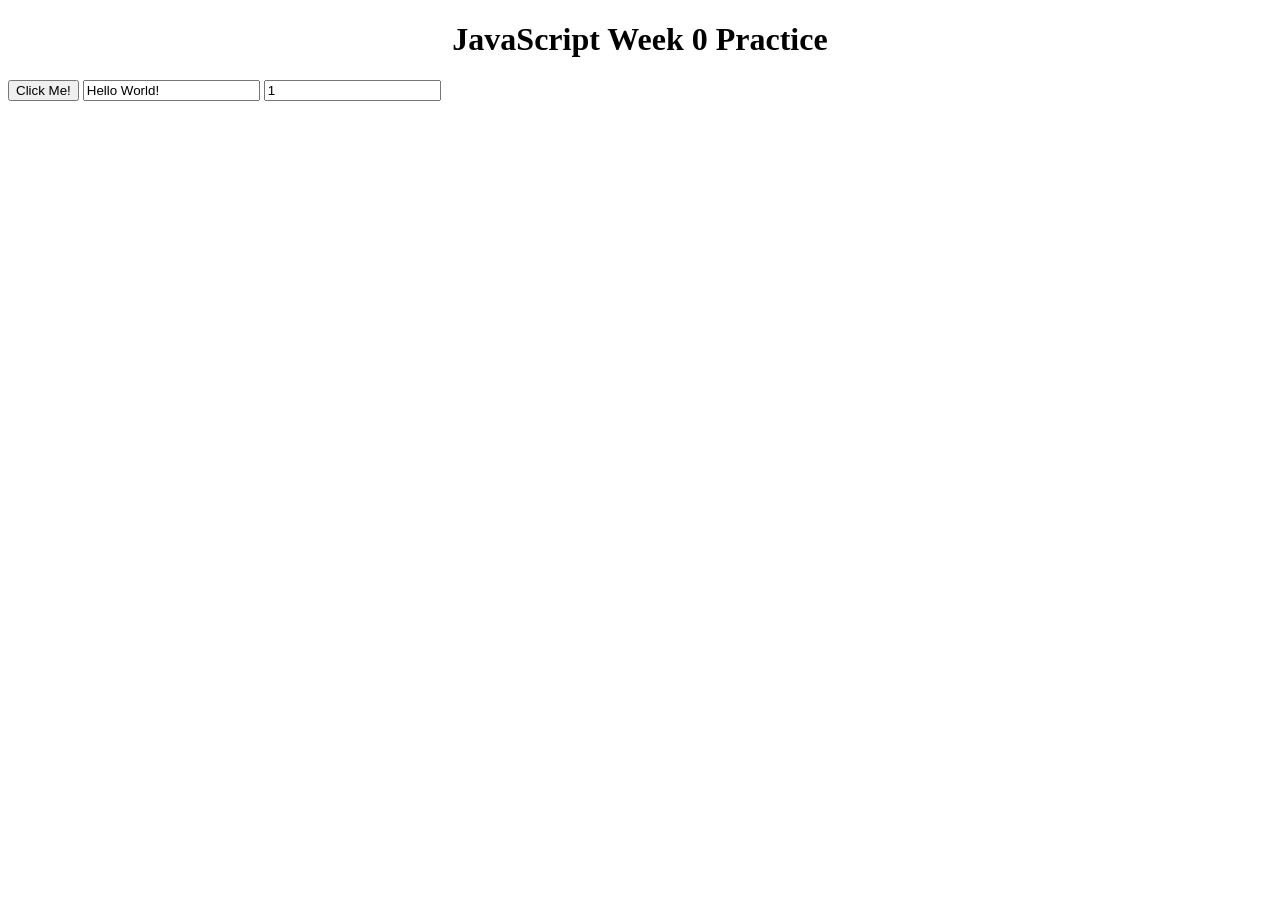
==== assignments/assignment-4/index.html @ ca72ecc7 "updated hello.js, created index.html" ====
<!DOCTYPE html>
<html>
<head>
    <title>ROAN RAFTER AWESOME HELLO WORLD SCRIPT</title>
</head>
<body>
    <h1 style="text-align: center;">JavaScript Week 0 Practice</h1>
    <button id="greetButton">Click Me!</button>
    <input type="text" id="printText" value="Hello World!"></input>
    <input type = "number" id="numPrints" value="1" min="1"></input>
    <div id="output"></div>
    
    <script src="hello.js"></script>
    <script>
        document.getElementById("greetButton").addEventListener("click", function() {
            const textElement = document.getElementById("output");
            const numPrints = document.getElementById("numPrints").value;
            const printText = document.getElementById("printText").value;

            textElement.textContent = (textElement.textContent + ' ' + arrowPrint(numPrints, printText));
        });
    </script>
</body>
</html>
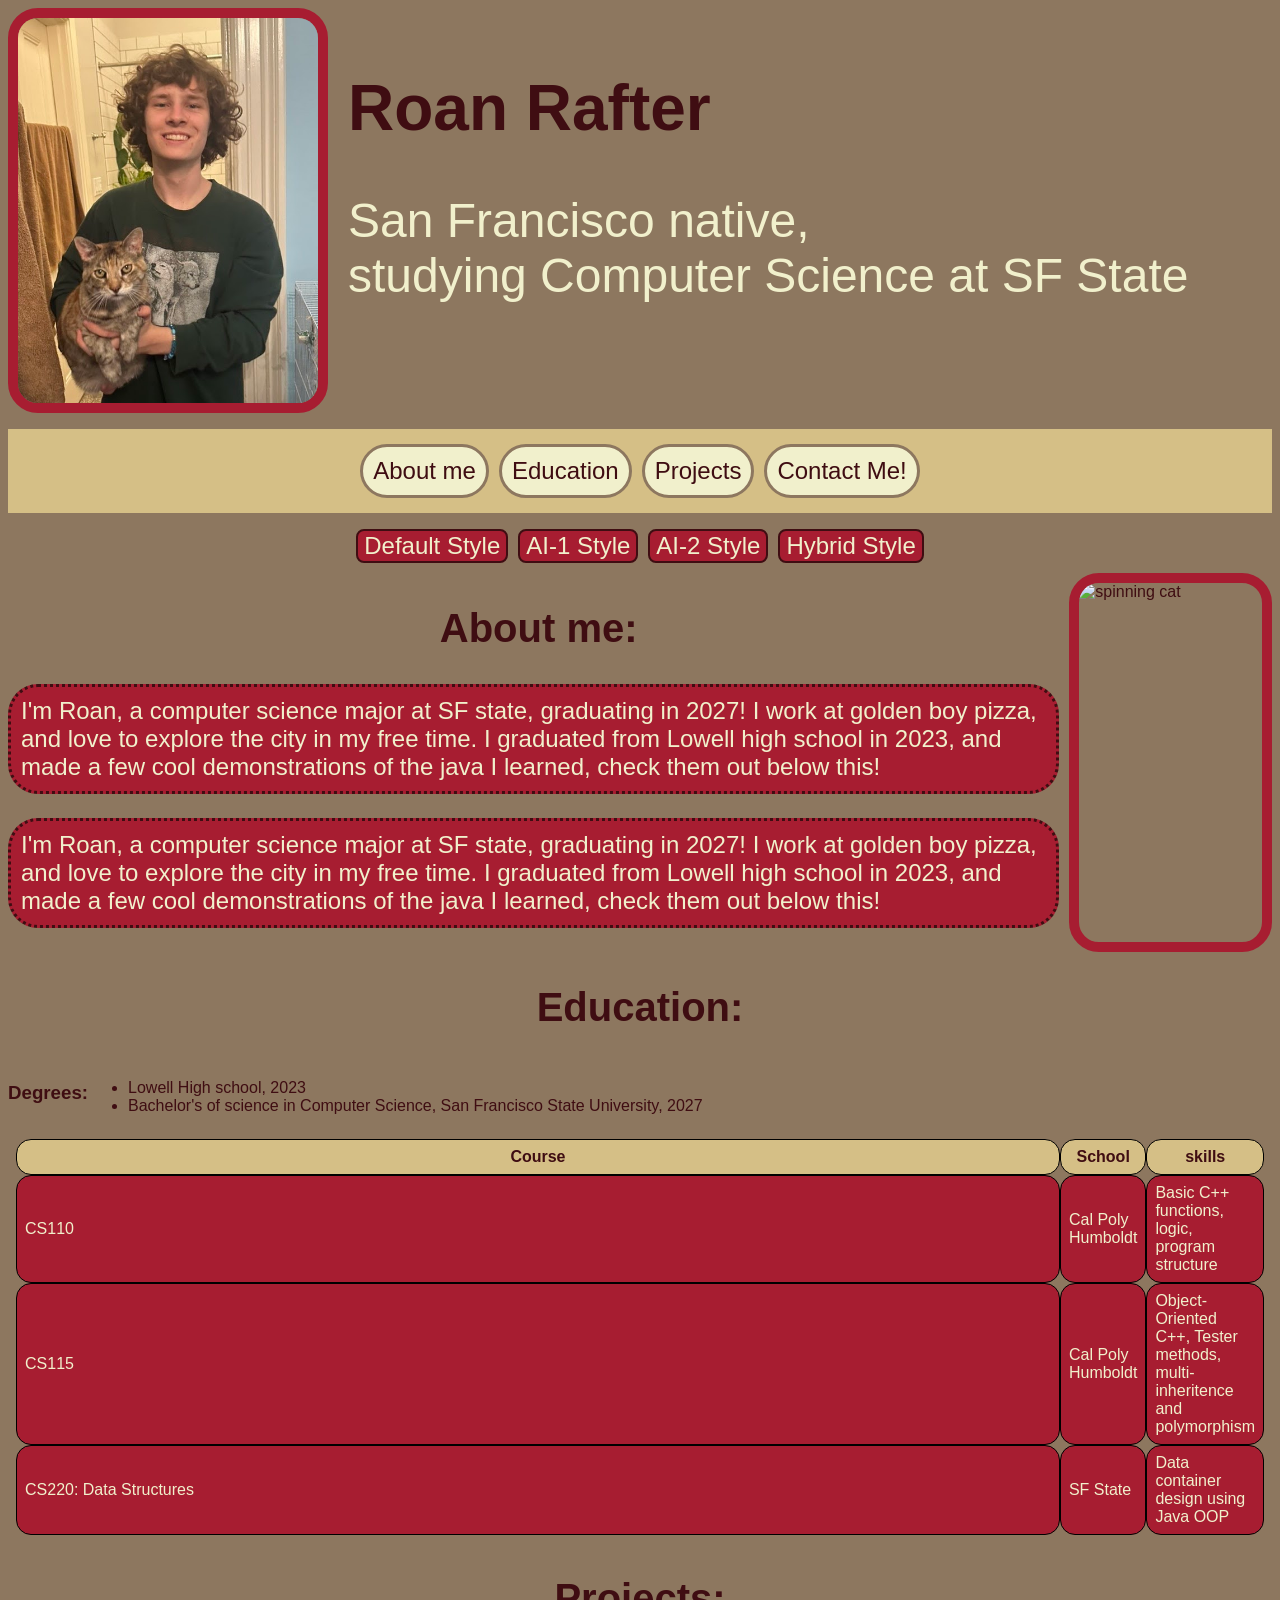
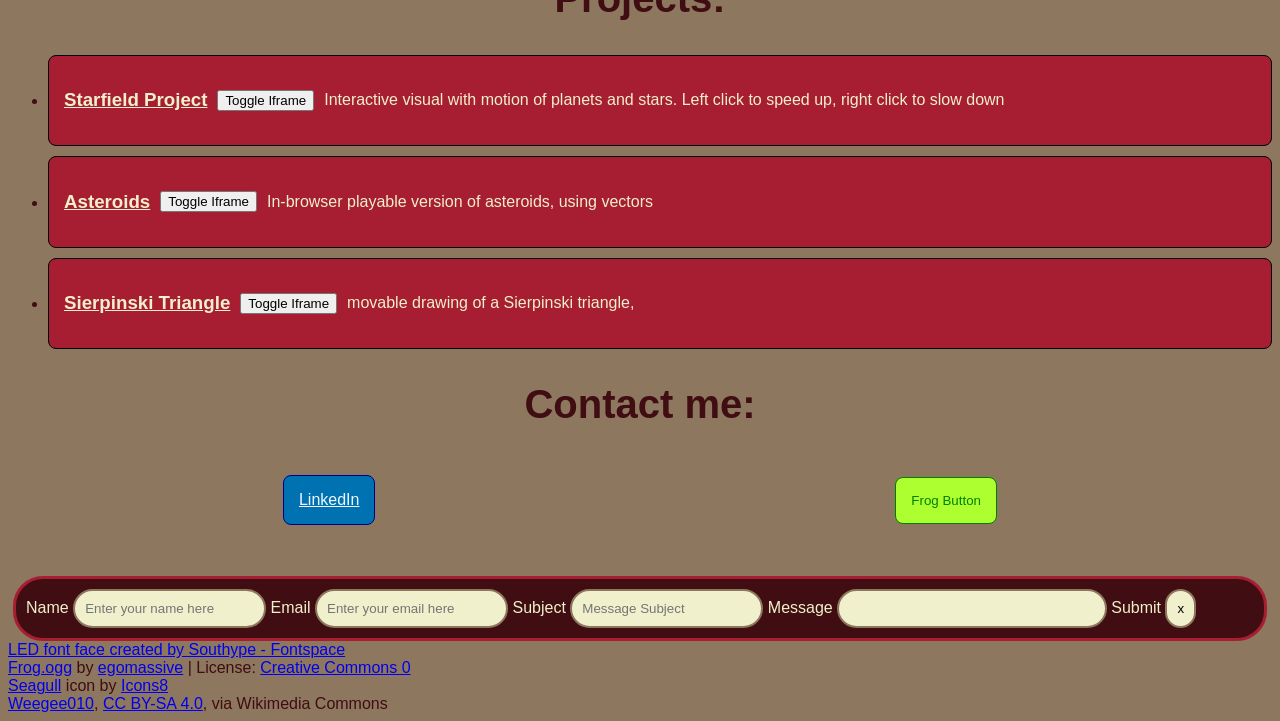
==== commit f4066119: "moved assignment 3 files into assignment4" ====
--- a/assignments/assignment-4/index.html
+++ b/assignments/assignment-4/index.html
@@ -1,24 +1,215 @@
 <!DOCTYPE html>
-<html>
+<html lang="en">
+
 <head>
-    <title>ROAN RAFTER AWESOME HELLO WORLD SCRIPT</title>
+    <meta charset="UTF-8">
+    <meta name="viewport" content="width=device-width, initial-scale=1.0">
+    
+<!-- website info-->
+    <title>Roan Rafter - Assignment 3</title>
+    <meta name="description" content="Roan Rafter's home page">
+    <meta name="tags"        content="HTML, C++, Java, Roan Rafter">
+    <meta name="author"      content="Roan Rafter">
+    <link type="image/png" sizes="16x16" rel="icon" href="./images/Seagull-favicon.png">
+    <link rel="stylesheet" href="./styles/styles.css" id="pagestyle"> 
+
+<!-- want to use this fun font i saw in a youtube video, so I went to the website
+    and it told me to paste the following into the head of my html doc -->
+    <link rel="preconnect" href="https://fonts.googleapis.com">
+    <link rel="preconnect" href="https://fonts.gstatic.com" crossorigin>
+    <link href="https://fonts.googleapis.com/css2?family=Atkinson+Hyperlegible:ital,wght@0,400;0,700;1,400;1,700&display=swap" rel="stylesheet">    
+
+<!-- Social media tags -->
+    <meta name="og:title" content="Roan Rafter - Assignment 3">
+
+<!-- Javascript Functions-->
+    <script>
+        function SetStyle1() {
+            document.getElementById('pagestyle').setAttribute('href', './styles/styles.css');
+        }
+        function SetStyle2() {
+            document.getElementById('pagestyle').setAttribute('href', './styles/AI-1.css');
+        }
+        function SetStyle3() {
+            document.getElementById('pagestyle').setAttribute('href', './styles/AI-2.css');
+        }
+        function SetStyle4() {
+            document.getElementById('pagestyle').setAttribute('href', './styles/hybrid.css');
+        }
+
+        function toggleIframe(frameID = "AsteroidsFrame"){
+            if (document.getElementById(frameID).style.display == "none") {
+                document.getElementById(frameID).style.display = "block";
+            } else {
+                document.getElementById(frameID).style.display = "none";
+            }
+        }
+
+        function playSound(){
+            var sound = new Audio('Ribbit.ogg');
+            sound.play();
+  }
+    </script>
+
 </head>
+
 <body>
-    <h1 style="text-align: center;">JavaScript Week 0 Practice</h1>
-    <button id="greetButton">Click Me!</button>
-    <input type="text" id="printText" value="Hello World!"></input>
-    <input type = "number" id="numPrints" value="1" min="1"></input>
-    <div id="output"></div>
-    
-    <script src="hello.js"></script>
-    <script>
-        document.getElementById("greetButton").addEventListener("click", function() {
-            const textElement = document.getElementById("output");
-            const numPrints = document.getElementById("numPrints").value;
-            const printText = document.getElementById("printText").value;
-
-            textElement.textContent = (textElement.textContent + ' ' + arrowPrint(numPrints, printText));
-        });
-    </script>
+<!-- header: Image, Name, and Blurb-->
+    <header>
+        <div class="header-content">
+            <img src="./images/profile.jpeg" alt="A picture of me, Roan Rafter!" width="300">
+            
+            <div class="header-text">
+                <h1>Roan Rafter</h1>
+                <p> San Francisco native, <br> studying Computer Science at SF State</p>
+            </div> 
+        </div>
+    </header>
+<!-- Navigation menu -->
+    <nav>
+        <ul>
+            <li><a href="#about">About me</a></li>
+            <!-- li><a href="#Skills">Skills</a></li -->
+            <li><a href="#Education">Education</a></li>
+            <li><a href="#Projects">Projects</a></li>
+            <li><a href="#Contact">Contact Me!</a></li>
+        </ul>
+    </nav>
+
+<!-- Theme Switcher -->
+    <div class="switcher">
+        <button onclick="SetStyle1()">Default Style</button>
+        <button onclick="SetStyle2()">AI-1 Style</button>
+        <button onclick="SetStyle3()">AI-2 Style</button>
+        <button onclick="SetStyle4()">Hybrid Style</button>
+    </div>
+
+<!-- About me -->
+    <div class="about-me">
+        <section id="about">
+            <h2 style="text-align:center;">About me:</h2>
+            <p>
+                I'm Roan, a computer science major at SF state, graduating in 2027! I work at golden boy pizza,
+                and love to explore the city in my free time. I graduated from Lowell high school in 2023, and made 
+                a few cool demonstrations of the java I learned, check them out below this!
+            </p>
+            <p>
+                I'm Roan, a computer science major at SF state, graduating in 2027! I work at golden boy pizza,
+                and love to explore the city in my free time. I graduated from Lowell high school in 2023, and made 
+                a few cool demonstrations of the java I learned, check them out below this!
+            </p>
+        </section>
+
+        <img src="https://upload.wikimedia.org/wikipedia/commons/e/e0/Standing-spinning-cat-ubrw30x0hyi4v9oh.gif" alt = "spinning cat" width="500">
+    </div>
+
+<!-- Education -->
+    <section id="Education">
+      
+        <div class="Education-Header"><h2>Education:</h2></div>
+        <div class="Education-Degrees">
+        <h3>Degrees:</h3>
+        <ul>
+            <li>Lowell High school, 2023</li>
+            <li>Bachelor's of science in Computer Science, San Francisco State University, 2027</li>
+        </ul>
+    </div>
+    
+        <table>
+            <thead>
+                <tr>
+                    <th>Course</th>
+                    <th>School</th>
+                    <th>skills</th>
+                </tr>
+            </thead>
+            <tr>
+                <td>CS110</td>
+                <td>Cal Poly Humboldt</td>
+                <td>Basic C++ functions, logic, program structure</td>
+            </tr>
+            <tr>
+                <td>CS115</td>
+                <td>Cal Poly Humboldt</td>
+                <td>Object-Oriented C++, Tester methods, multi-inheritence and polymorphism</td>
+            </tr>
+            <tr>
+                <td>CS220: Data Structures</td>
+                <td>SF State</td>
+                <td>Data container design using Java OOP</td>
+            </tr>
+        </table>
+    </section>
+
+<!-- Projects -->
+    <section id="Projects">
+        <h2>Projects:</h2>
+        <ul>
+            <div id="Starfield-text"><li><article>
+                <a href="https://rwrftr.github.io/Starfield/" target="_blank"><h3>Starfield Project</h3></a>
+                <button onclick="toggleIframe('StarfieldFrame')"> Toggle Iframe </button>
+                <p>Interactive visual with motion of planets and stars. Left click to speed up, right click to slow down</p>
+            </div>
+                <iframe id="StarfieldFrame" src="https://rwrftr.github.io/Starfield/" frameborder="0" width="1280" height="720"></iframe>
+            </article></li>
+            
+            <div id="Asteroids-text"><li><article>
+                <a href="https://rwrftr.github.io/AsteroidsGame/" target="_blank"><h3>Asteroids</h3></a> 
+                <button onclick="toggleIframe('AsteroidsFrame')"> Toggle Iframe </button>
+                <p>In-browser playable version of asteroids, using vectors</p>
+            </div>
+                <iframe id="AsteroidsFrame" src="https://rwrftr.github.io/AsteroidsGame/" frameborder="0" width="1280" height="720"></iframe>
+            </article></li>
+
+            <div id="Triange-text"><li><article>
+                <a href="https://rwrftr.github.io/SierpinskiTriangle/" target="_blank"><h3>Sierpinski Triangle</h3></a>
+                <button onclick="toggleIframe('TraingleFrame')"> Toggle Iframe </button>
+                <p>movable drawing of a Sierpinski triangle, </p>
+            </div>
+                <iframe id="TraingleFrame" src="https://rwrftr.github.io/SierpinskiTriangle/" frameborder="0" width="1280" height="720"></iframe>
+            </article></li>
+        </ul>
+    </section>
+    
 </body>
-</html>+
+<footer>
+<!-- Contact Info -->
+    <section id="Contact">
+        <h2>Contact me:</h2>
+        <div class="social-links">
+            <a href="https://www.linkedin.com/in/roan-rafter-a71b83263" target="_blank" style=" background: #0072b1; color: aliceblue; border: 1px solid darkblue;"> LinkedIn </a>
+            <button onclick="playSound()" style=" background: greenyellow; color: green; border: 1px solid green;">Frog Button</button>
+        </div>
+        <br><br>
+
+     <!-- Contact Form-->      
+        <form id="contactForm">
+            <label>Name</label>
+            <input type="text" placeholder="Enter your name here" name="Name:" required>
+
+            <label>Email</label>
+            <input type="email" placeholder="Enter your email here" name="Email:" pattern="\w+@\w+\.\w+" required>
+    
+            <label>Subject</label>
+            <input type="text" placeholder="Message Subject" name="Subject:">
+
+            <label>Message</label>
+            <input type="text" name="Message:" style="width: 20%;" required>
+
+            <label>Submit</label>
+            <input type="button" name="Submit" value="x">
+        </form>
+    </section>
+<!-- Attribution -->
+    <a href="https://www.fontspace.com/led-simple-st-font-f25060" title="LED font">LED font face created by Southype - Fontspace</a>
+    <br>
+    <a href="https://freesound.org/people/egomassive/sounds/536759/">Frog.ogg</a> by <a href="https://freesound.org/people/egomassive/">egomassive</a> | License: <a href="http://creativecommons.org/publicdomain/zero/1.0/">Creative Commons 0</a>
+    <br>
+    <a target="_blank" href="https://icons8.com/icon/MN4zNxgAPojy/seagull">Seagull</a> icon by <a target="_blank" href="https://icons8.com">Icons8</a>
+    <br>
+    <a href="https://commons.wikimedia.org/wiki/File:Interior_of_ETI_(%C5%A0koda)_14TrSF_bus_number_5538.JPG">Weegee010</a>, <a href="https://creativecommons.org/licenses/by-sa/4.0">CC BY-SA 4.0</a>, via Wikimedia Commons
+</footer>
+
+
+</html>
--- a/assignments/assignment-4/styles/styles.css
+++ b/assignments/assignment-4/styles/styles.css
@@ -0,0 +1,294 @@
+:root {
+    --color1: #3F0D12;
+    --color2: #A71D31;
+    --color3: #F1F0CC;
+    --color4: #D5BF86;
+    --color5: #8D775F;
+}
+
+/* Header: I wanted to have the image on the left half, with the text on the right but 
+    leaned up against the image. I wanted the text on the right half to be on top of 
+    each other (I added a <br>) and centered vertically, with the first line, my name, 
+    being larger, bolder,and a different color. 
+*/
+
+.header-content{
+    display: flex;
+}
+
+.header-text{
+  padding: 20px;
+  font-size: 200%;
+}
+
+.header-text p{
+  font-size: 150%;
+}
+
+h2 {
+  color: var(--color1);
+  text-align: center;
+  font-size: 250%;
+}
+
+/* Navigation Menu: I wanted a horizontal bar of color, with buttons in the middle,
+  and I wanted to animate the buttons. I initially wanted them to kind of increase in size 
+  and shake, but I ended up having them get bigger and smaller while they shake. I also
+  did not want them to appear like hyperlinks, or like you were clicking the text. On my
+  first try at the animation, I just made them spin when hovered, but since the text roatates 
+  and the animation occurs while the cursor hovers over the text and not the whole box, it would 
+  frequently jolt back to the default position because the rotation would cause the text to no 
+  longer be underneath the cursor, so I switched to the shaking to indicate focus and reactivity.
+
+  I wanted the switcher to be pretty basic, just some buttons. I think what I ended up doing kind of 
+  introduces clutter, and makes it difficult for your eye to decide where to go first, but I still like it.
+*/
+
+nav ul{
+  padding: 15px;
+  display: flex;
+  list-style: none;
+  justify-content:center;
+  background-color: var(--color4);
+}
+
+nav ul li{
+  margin-right: 5px;
+  margin-left: 5px;
+  padding: 10px;
+  border-style: solid;
+  border-color: var(--color5);
+  background-color: var(--color3);
+  border-radius: 30px;
+}
+
+@keyframes nav-bar-spin {
+  0% { transform: rotate(0deg); }
+  10% { transform: rotate((360*0.1)deg); }
+  20% { transform: rotate((360*0.2)deg); }
+  30% { transform: rotate((360*0.3)deg); }
+  40% { transform: rotate((360*0.4)deg); }
+  50% { transform: rotate((360*0.5)deg); }
+  60% { transform: rotate((360*0.6)deg); }
+  70% { transform: rotate((360*0.7)deg); }
+  80% { transform: rotate((360*0.8)deg); }
+  90% { transform: rotate((360*0.9)deg); }
+  100% { transform: rotate(360deg); }
+}
+
+@keyframes nav-bar-pulse {
+  0% { transform: scale(1); rotate: 0deg;}
+  25% {rotate: 20deg;}
+  50% { transform: scale(1.2); rotate: 0deg;}
+  75% {rotate: -20deg;}
+  100% { transform: scale(1); rotate: 0deg;}
+}
+
+nav ul li:hover{
+  animation-name: nav-bar-pulse;
+  animation-duration: 1s;
+  animation-iteration-count: infinite;
+  animation-timing-function: linear;
+}
+
+nav ul li a {
+  text-decoration: none;
+  color: var(--color1);
+  font-size: 150%;
+}
+
+nav ul li a:visited {
+  text-decoration: none;
+  color: var(--color1);
+}
+
+.switcher {
+  display: flex;
+  justify-content: center;
+  margin: 10px;
+  gap: 10px;
+}
+
+.switcher button {
+  color: var(--color3);
+  background-color: var(--color2);
+  border: 2px solid var(--color1);
+  border-radius: 8px;
+  font-size: 150%;
+}
+
+/* Body text: I really like this font, as it is so easy to read and, minimally styled as to not get
+              annoying after looking at it for a while. I then picked a color for the background of 
+              the site, as well as the heading text and paragraph text. 
+*/
+
+body {
+  font-family: "Atkinson Hyperlegible", sans-serif;
+  font-weight: 400;
+  font-style: normal;
+  background: var( --color5);
+  color: var(--color1);
+}
+
+body p {
+  color: var(--color3);
+}
+
+/* About Me: I wanted to have this section be a mirror of the header, with the image on the right and 
+             the text on the left. I did this, and realized that the text was not long enough to look 
+             good next to the image, so I added another text box and really liked the look of the double
+             boxes. Perhaps I could have done more to beautif
+*/
+
+  .about-me {
+    display:flex;
+  }
+
+  .about-me p {
+    font-size: 150%;
+    padding:10px;
+    margin-right: 10px;
+    background-color: var(--color2);
+    border-style:dotted;
+    border-color: var(--color1);
+    border-radius: 30px;
+  }
+
+  img {
+    border: 10px solid var(--color2);
+    border-radius: 30px;
+  }
+
+/* Education: For this section, what I really wanted, was for the table head to appear 
+              detatched from the rest of the table, and for the outer edges of the table
+              to be rounded but not the inner ones, except where the table head intersects 
+              with the table, where the corners should be rounded. I didn't end up being able
+              to prevent the inner corners from being rounded, and I think in order to split
+              the head from the rest of the table i would need to just make it a separate 
+              table in the HTML file, and then style it accordingly which I didn't want to do
+
+              for the degrees part, I knew I wanted to keep it a list and I wanted to keep it visually
+              unimportant since it has literally two lines of text. I feel it ends up looking a little 
+              unpolished, with the text having no decoration and lots of negative space on the right side,
+              but I think if the list were longer, it would have come out looking better. I also was not able
+              to center the "degrees" text vertically compared to the bulletted list, which I don't like.
+*/
+
+.Education-Degrees {
+  display: flex;
+}
+
+table, th, td {
+  border-collapse: se;
+  padding: 8px;
+
+  width: 100%;
+  border-spacing: 0;
+  border-radius: 15px;
+  overflow: hidden;
+}
+
+th {
+  border: 1px solid black;
+  background-color: var(--color4);
+  color: var(--color1);
+}
+
+td {
+  border: 1px solid black;
+  background-color: var(--color2);
+  color: var(--color3);
+}
+
+/* Projects: This section took me a while, as I wanted the borders around the project name and description
+             to expand when the iframe was expanded, and I just couldn't make it happen. I would have needed
+             to add another argument to my javascript, and my HTML for that section was already very hard to
+             look at, so I felt it was better to simply give the iframes their own borders, that would of course
+             only appear when they were rendered visible.
+
+*/
+article {
+  border: 1px solid black;
+  background-color: var(--color2);
+  padding: 15px;
+  border-radius: 8px;
+  display: flex;
+  align-items: center;
+  gap: 10px;
+  margin-bottom: 10px;
+}
+
+article a{
+  color: var(--color3);
+}
+
+iframe {
+  display: none;
+  border: 1px solid black;
+  background-color: var(--color2);
+  padding: 15px;
+  border-radius: 8px;
+
+  margin: 0 auto; /* Center horizontally */
+  width: 90%; /* Set a width (adjust as needed) */
+}
+
+.Starfield-text {
+  display: flex;
+}
+
+.Asteroids-text {
+  display: flex;
+}
+.Triangle-text {
+  display: flex;
+}
+
+/* Contact: For this section, I wanted my form to be contained in its own border with a background 
+            and everything, and I wanted to have the buttons be centered next to each other. I spent
+            a lot of time trying to get these buttons centered. Its probably something to do with one
+            og them being an <a> element, amd one of them being <button>, but it stumped me. I did not 
+            end up styling the attributions, because I genuinely like them as a left-justified stacked 
+            list with visible hyperlinks. Maybe I could have added a border and background to them, but 
+            I have a lot of boxes like that around my website and I like the look of the footer being 
+            just plaintext. It feels like it adds a level of credibility like having some links and credits
+            at the bottom. Idk. 
+*/
+
+.social-links {
+  display: flex; 
+  padding: 15px;
+  align-items: center;
+  text-align: center;
+}
+
+.social-links a{
+  padding: 15px;
+  border-radius: 8px;
+  margin: 0 auto;
+}
+
+.social-links button{
+  padding: 15px;
+  border-radius: 8px;
+  margin: 0 auto;
+}
+
+form {
+  margin-right: 5px;
+  margin-left: 5px;
+  padding: 10px;
+  border-style: solid;
+  border-color: var(--color2);
+  background-color: var(--color1);
+  color: var(--color3);
+  border-radius: 30px;
+}
+
+form input {
+  padding: 10px;
+  border-style: solid;
+  border-color: var(--color5);
+  background-color: var(--color3);
+  border-radius: 30px;
+}
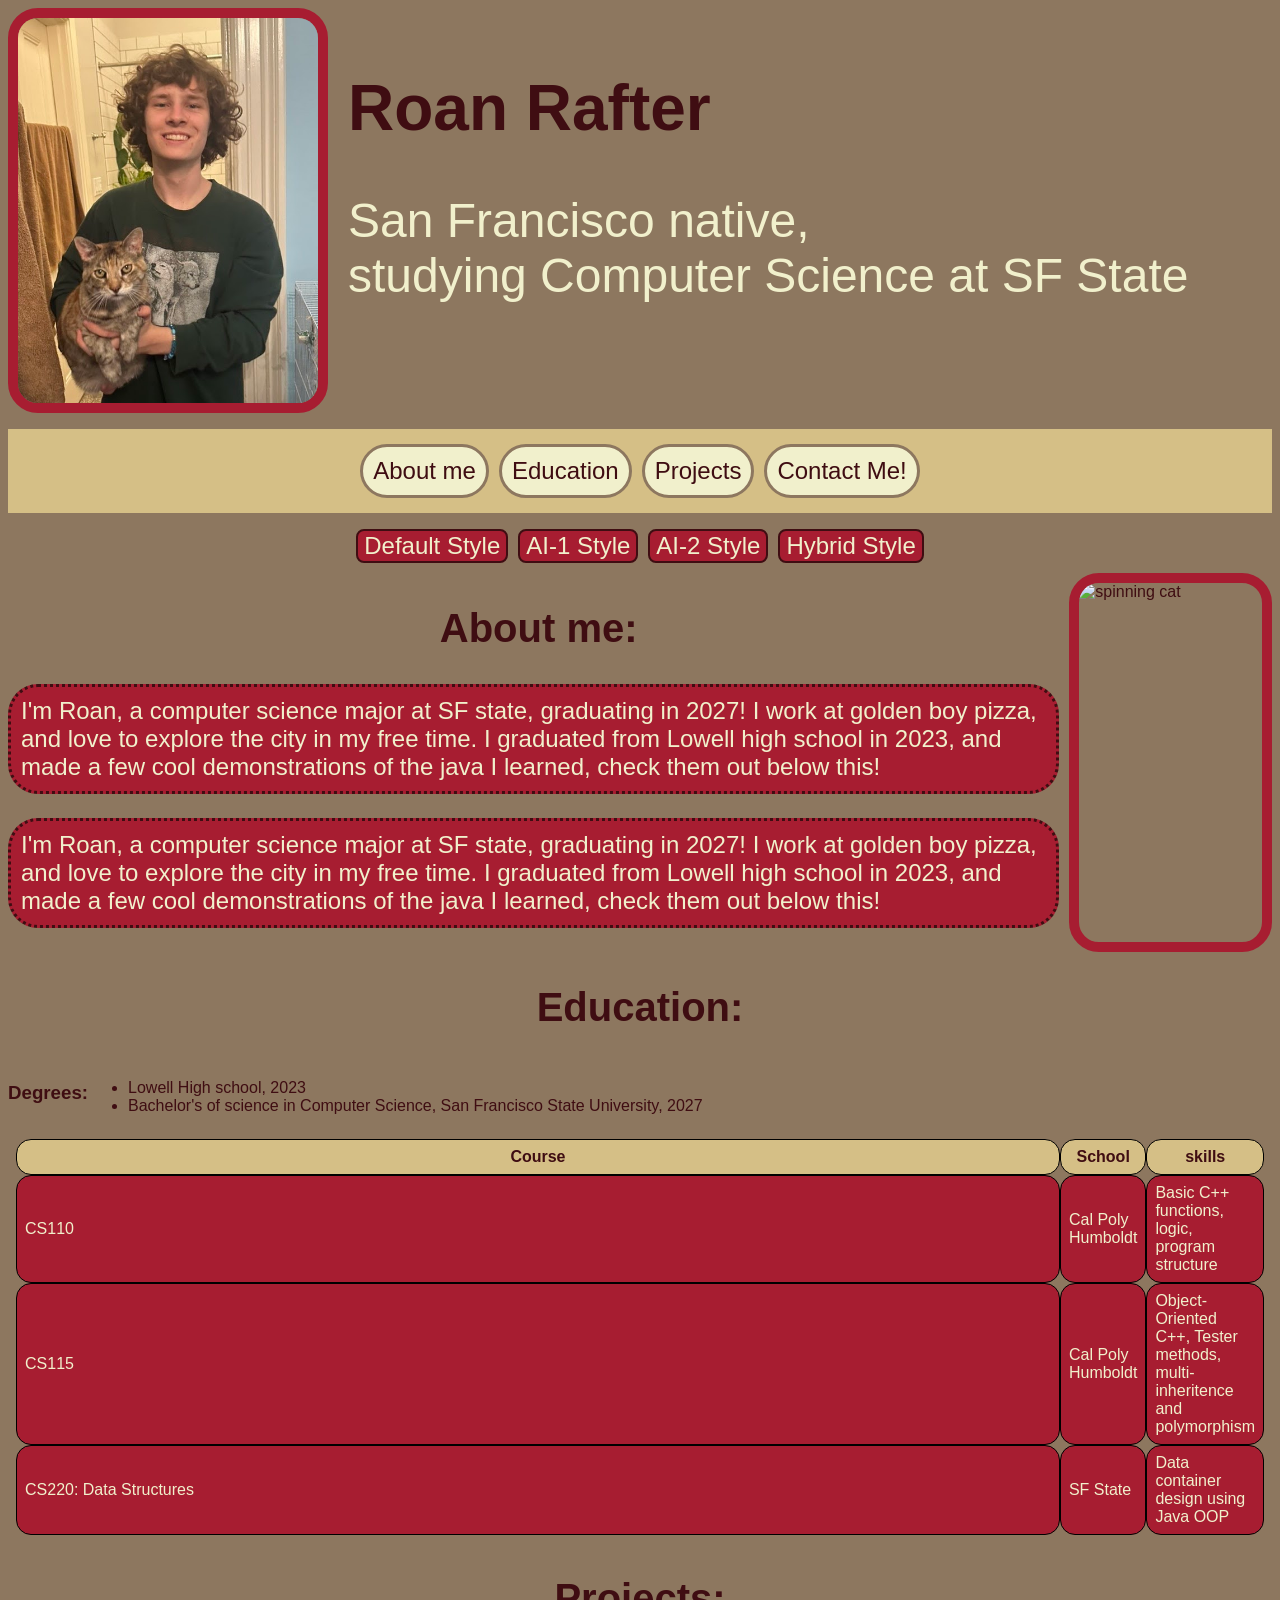
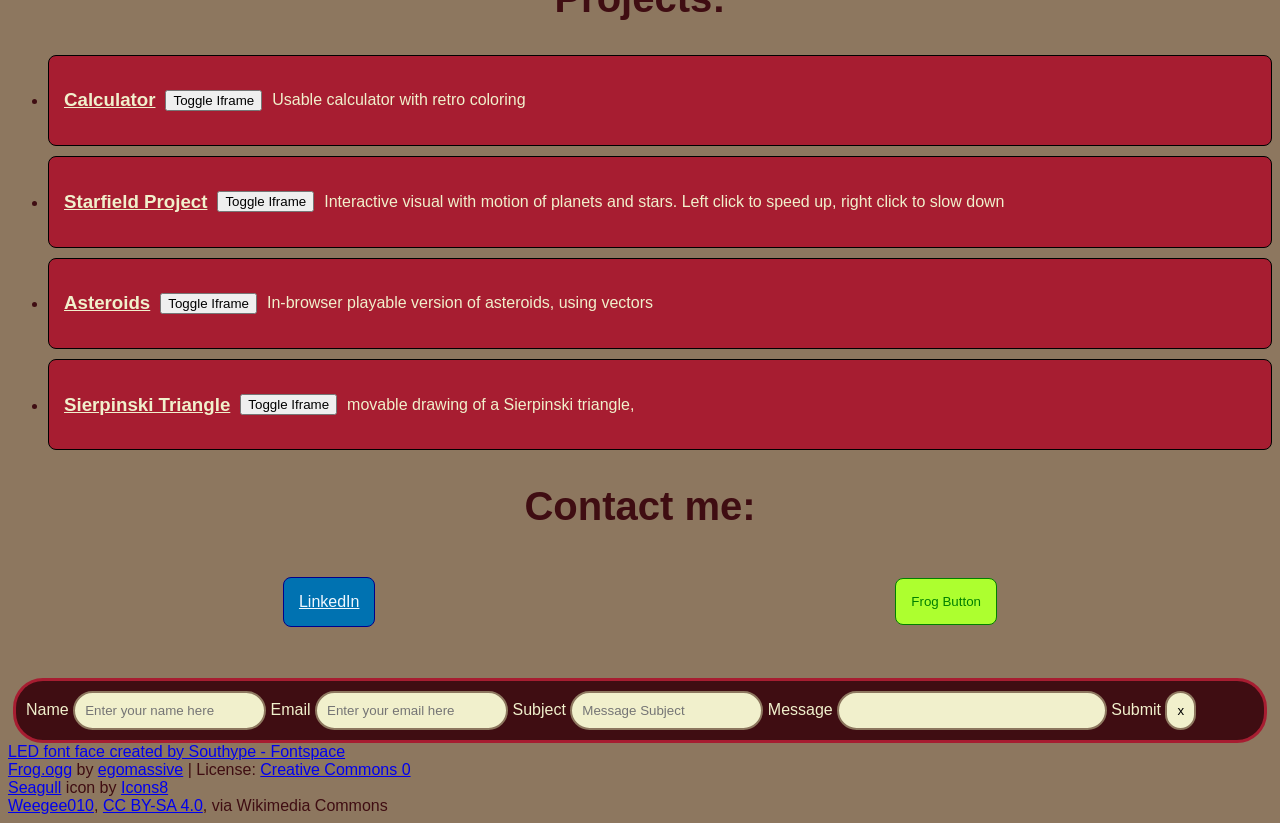
==== commit 761e8195: "added calculator article to index.html" ====
--- a/assignments/assignment-4/index.html
+++ b/assignments/assignment-4/index.html
@@ -145,6 +145,14 @@
     <section id="Projects">
         <h2>Projects:</h2>
         <ul>
+            <div id="Calculator-text"><li><article>
+                <a href="https://rwrftr.github.io/CSC317/assignments/assignment-4/calculator.html" target="_blank"><h3>Calculator</h3></a>
+                <button onclick="toggleIframe('CalculatorFrame')"> Toggle Iframe </button>
+                <p>Usable calculator with retro coloring</p>
+            </div>
+                <iframe id="CalculatorFrame" src="https://rwrftr.github.io/CSC317/assignments/assignment-4/calculator.html" frameborder="0" width="1280" height="720"></iframe>
+            </article></li>
+
             <div id="Starfield-text"><li><article>
                 <a href="https://rwrftr.github.io/Starfield/" target="_blank"><h3>Starfield Project</h3></a>
                 <button onclick="toggleIframe('StarfieldFrame')"> Toggle Iframe </button>
